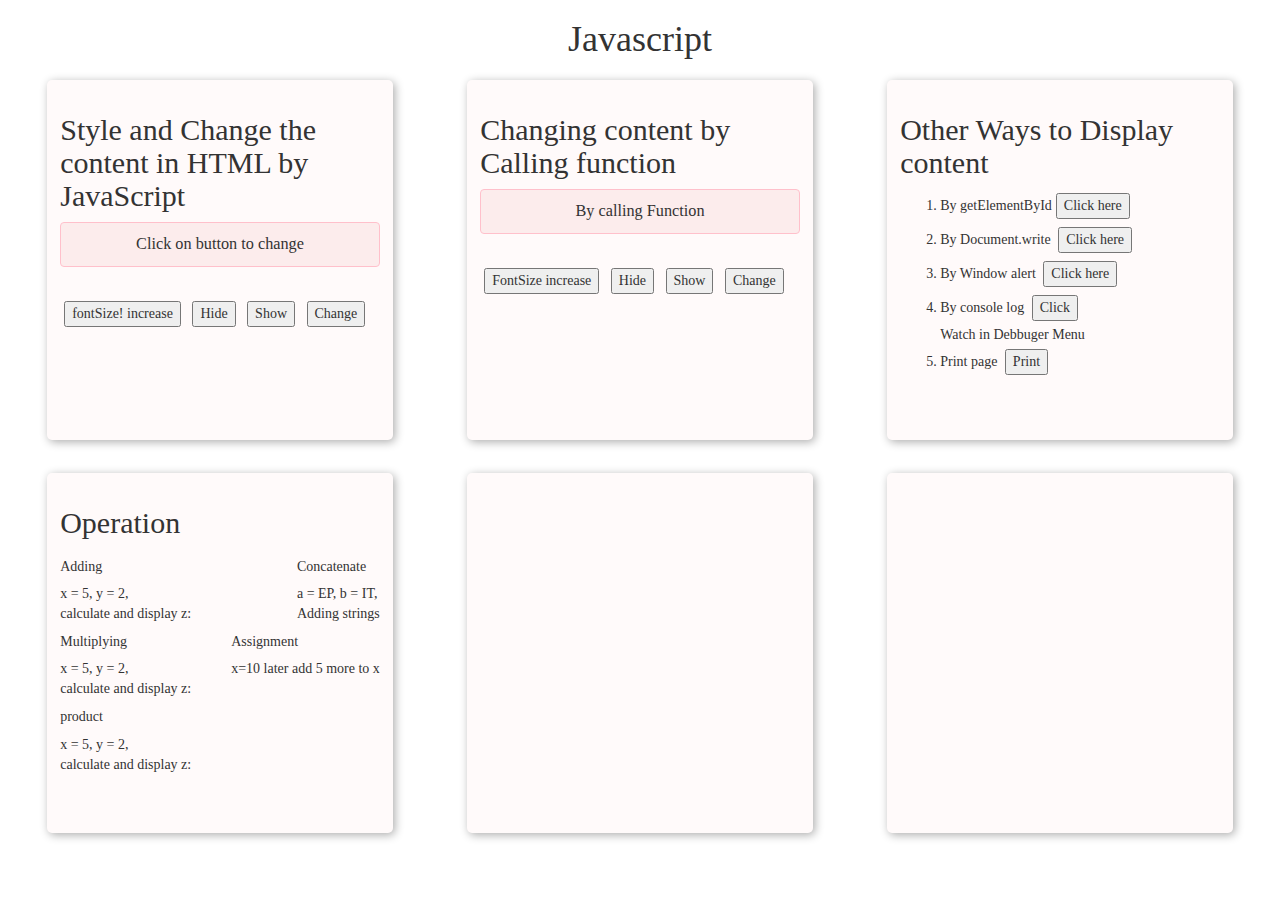
==== index.html @ e0fbfab9 "first commit" ====
<!DOCTYPE html>
<html lang="en">

<head>
    <meta charset="UTF-8">
    <meta http-equiv="X-UA-Compatible" content="IE=edge">
    <meta name="viewport" content="width=device-width, initial-scale=1.0">
    <title>Javascript</title>
    <link rel="stylesheet" href="https://maxcdn.bootstrapcdn.com/bootstrap/3.4.1/css/bootstrap.min.css">
    <link rel="stylesheet" href="style1.css">
    <script src="https://ajax.googleapis.com/ajax/libs/jquery/3.6.0/jquery.min.js"></script>
    <script src="https://maxcdn.bootstrapcdn.com/bootstrap/3.4.1/js/bootstrap.min.js"></script>
</head>

<body>
    <h1 class="text-center ">Javascript</h1>
    <div class="container-fluid">
        <div class="container">
            <h2>Style and Change the content in HTML by JavaScript</h2>

            <p id="demo">Click on button to change </p>
            <button type="button" onclick="document.getElementById('demo').style.fontSize='35px'">fontSize! increase</button>
            <button type="button" onclick="document.getElementById('demo').style.display='none'">Hide</button>
            <button type="button" onclick="document.getElementById('demo').style.display='block'">Show</button>
            <button type="button" onclick="document.getElementById('demo').innerHTML='Hello !!'">Change</button>
        </div>
        <div class="container ">
            <h2>Changing content by Calling function</h2>
            <p id="demo1">By calling Function</p>
            <button type="button" onclick="fontsize()">FontSize increase</button>
            <button type="button" onclick="hidecontent()">Hide </button>
            <button type="button" onclick="showcontent()">Show</button>
            <button type="button" onclick="changecontent()">Change</button>
        </div>
        <div class="container ">
            <h2> Other Ways to Display content </h2>
            <ol>
                <li>By getElementById<button type="button" onclick="document.getElementById('demo2').innerHTML='Hello !!'">Click here</button>
                    <div id="demo2"></div>
                </li>
                <li>By Document.write <button type="button" onclick="document.write(5 +6)">Click here</button></li>
                <li>By Window alert <button type="button" onclick="window.alert('Hello')">Click here </button></li>
                <li>By console log <button type="button" onclick="console.log(5+6)">Click </button><br>Watch in Debbuger Menu</li>
                <li>Print page <button type="button" onclick="window.print()">Print </button></li>
            </ol>
        </div>
        <div class="container ">
            <h2>Operation</h2>
            <div class="operation ">
                <div>
                    <h5>Adding </h5>
                    x = 5, y = 2, <br>calculate and display z:
                    <div id="plus "></div>
                </div>
                <div>
                    <h5>Concatenate </h5>
                    a = EP, b = IT, <br>Adding strings
                    <div id="con "></div>
                </div>
                <div>
                    <h5>Multiplying </h5>
                    x = 5, y = 2, <br>calculate and display z:
                    <div id="multi "></div>
                </div>
                <div>
                    <h5>Assignment </h5>
                    x=10 later add 5 more to x
                    <div id="assign "></div>
                </div>
                <div>
                    <h5>product </h5>
                    x = 5, y = 2, <br>calculate and display z:
                    <div id="prod "></div>
                </div>
            </div>
        </div>
        <div class="container "></div>
        <div class="container "></div>
    </div>
    <script src="index.js "></script>
</body>



</html>
---- style1.css ----
body {
        font-family: apple-system;
    }
    
    .container-fluid {
        padding: 10px;
        margin: 0;
        display: flex;
        flex-wrap: wrap;
        justify-content: space-around;
    }
    
    .container {
        margin-bottom: 33px;
        padding: 13px;
        width: 27vw;
        height: 40vh;
        background-color: snow;
        box-shadow: 2px 2px 10px rgba(0, 0, 0, 0.329);
        border-radius: 5px;
        overflow: hidden;
    }
    
    button {
        margin: 4px;
    }
    
    p {
        font-size: 1.625rem;
        background-color: rgb(252, 236, 236);
        text-align: center;
        padding: 10px;
        border: 0.9px solid pink;
        border-radius: 4px;
        margin-bottom: 30px;
    }
    
    li {
        font-weight: 200;
    }
    
    .operation {
        display: flex;
        flex-wrap: wrap;
        justify-content: space-between;
    }
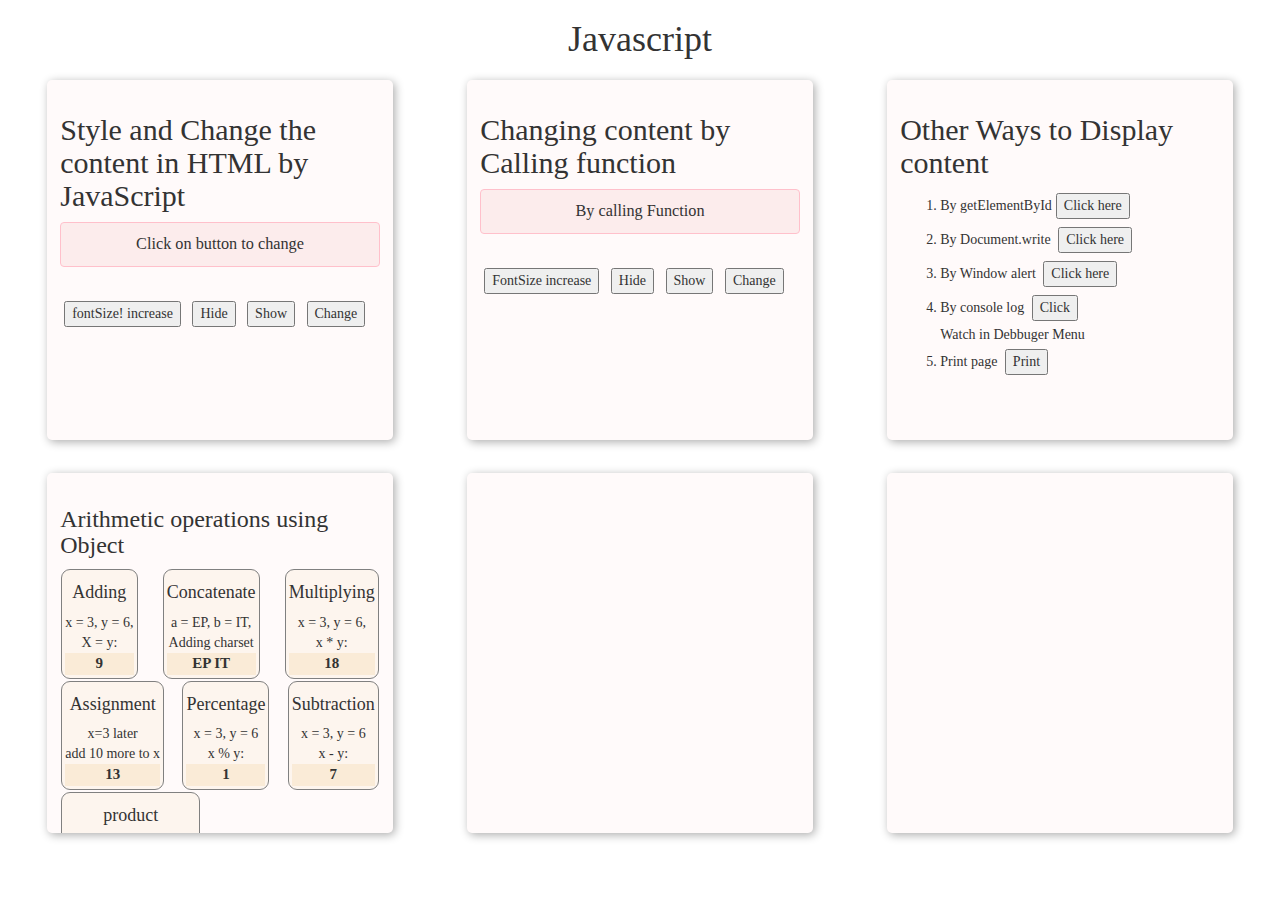
==== commit 1b37b22b: "intial commit" ====
--- a/index.html
+++ b/index.html
@@ -45,36 +45,46 @@
             </ol>
         </div>
         <div class="container ">
-            <h2>Operation</h2>
+            <h3>Arithmetic operations using Object</h3>
             <div class="operation ">
-                <div>
-                    <h5>Adding </h5>
-                    x = 5, y = 2, <br>calculate and display z:
-                    <div id="plus "></div>
+                <div class="open">
+                    <h4>Adding </h4>
+                    x = 3, y = 6, <br>X = y:
+                    <div id="plus " class="value"></div>
                 </div>
-                <div>
-                    <h5>Concatenate </h5>
-                    a = EP, b = IT, <br>Adding strings
-                    <div id="con "></div>
+                <div class="open">
+                    <h4>Concatenate </h4>
+                    a = EP, b = IT, <br>Adding charset
+                    <div id="con " class="value"></div>
                 </div>
-                <div>
-                    <h5>Multiplying </h5>
-                    x = 5, y = 2, <br>calculate and display z:
-                    <div id="multi "></div>
+                <div class="open">
+                    <h4>Multiplying </h4>
+                    x = 3, y = 6, <br>x * y:
+                    <div id="multi " class="value"></div>
                 </div>
-                <div>
-                    <h5>Assignment </h5>
-                    x=10 later add 5 more to x
-                    <div id="assign "></div>
+                <div class="open">
+                    <h4>Assignment </h4>
+                    x=3 later <br>add 10 more to x
+                    <div id="assign " class="value"></div>
                 </div>
-                <div>
-                    <h5>product </h5>
-                    x = 5, y = 2, <br>calculate and display z:
-                    <div id="prod "></div>
+                <div class="open">
+                    <h4>Percentage </h4>
+                    x = 3, y = 6 <br>x % y:
+                    <div id="per " class="value"></div>
+                </div>
+                <div class="open">
+                    <h4>Subtraction</h4>
+                    x = 3, y = 6 <br>x - y:
+                    <div id="sub " class="value"></div>
+                </div>
+                <div class="open">
+                    <h4>product </h4>
+                    x = 3, y = 6, <br>x / y:
+                    <div id="prod " class="value"></div>
                 </div>
             </div>
         </div>
-        <div class="container "></div>
+        <div class=" container "></div>
         <div class="container "></div>
     </div>
     <script src="index.js "></script>
--- a/style1.css
+++ b/style1.css
@@ -43,4 +43,19 @@
         display: flex;
         flex-wrap: wrap;
         justify-content: space-between;
+        text-align: center;
+    }
+    
+    .value {
+        font-weight: bolder;
+        font-size: 15px;
+        background-color: antiquewhite;
+    }
+    
+    .open {
+        margin: 1px;
+        padding: 3px;
+        border: 1px groove grey;
+        border-radius: 9px;
+        background-color: rgba(250, 235, 215, 0.342);
     }